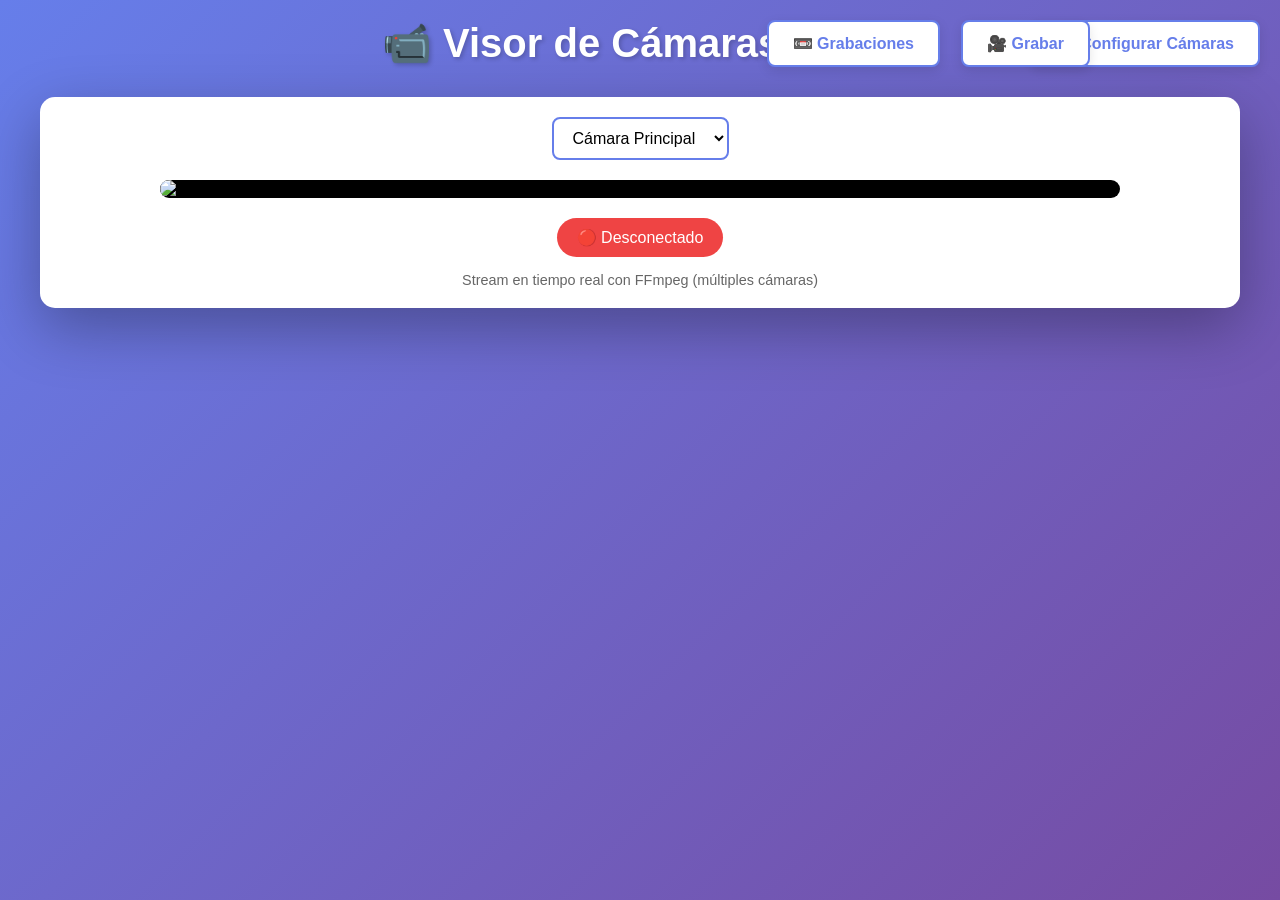
==== templates/index.html @ 9ef6c579 "First commit" ====
<!DOCTYPE html>
<html lang="es">
<head>
    <meta charset="UTF-8">
    <meta name="viewport" content="width=device-width, initial-scale=1.0">
    <title>Visor de Cámara RTSP</title>
    <style>
        * {
            margin: 0;
            padding: 0;
            box-sizing: border-box;
        }
        
        body {
            font-family: -apple-system, BlinkMacSystemFont, 'Segoe UI', Roboto, Oxygen, Ubuntu, Cantarell, sans-serif;
            background: linear-gradient(135deg, #667eea 0%, #764ba2 100%);
            min-height: 100vh;
            display: flex;
            flex-direction: column;
            align-items: center;
            padding: 20px;
        }
        
        .container {
            max-width: 1200px;
            width: 100%;
        }
        
        h1 {
            color: white;
            text-align: center;
            margin-bottom: 30px;
            font-size: 2.5em;
            text-shadow: 2px 2px 4px rgba(0,0,0,0.2);
        }
        
        .video-container {
            background: white;
            border-radius: 15px;
            padding: 20px;
            box-shadow: 0 20px 60px rgba(0,0,0,0.3);
            display: flex;
            flex-direction: column;
            align-items: center;
        }
        
        .stream-wrapper {
            width: 100%;
            max-width: 960px;
            position: relative;
            background: #000;
            border-radius: 10px;
            overflow: hidden;
        }
        
        #stream {
            width: 100%;
            height: auto;
            display: block;
        }
        
        .status {
            margin-top: 20px;
            padding: 10px 20px;
            border-radius: 20px;
            font-weight: 500;
        }
        
        .status.connected {
            background: #10b981;
            color: white;
        }
        
        .status.disconnected {
            background: #ef4444;
            color: white;
        }
        
        .info {
            margin-top: 15px;
            text-align: center;
            color: #666;
            font-size: 0.9em;
        }
        
        .camera-selector {
            margin-bottom: 20px;
        }
        
        .camera-selector select {
            padding: 10px 15px;
            border-radius: 8px;
            border: 2px solid #667eea;
            font-size: 1em;
            cursor: pointer;
            background: white;
        }
        
        .setup-btn {
            position: fixed;
            top: 20px;
            right: 20px;
            padding: 12px 24px;
            background: white;
            color: #667eea;
            border: 2px solid #667eea;
            border-radius: 8px;
            font-weight: 600;
            cursor: pointer;
            transition: all 0.3s;
            text-decoration: none;
            box-shadow: 0 4px 12px rgba(0,0,0,0.1);
        }
        
        .setup-btn:hover {
            background: #667eea;
            color: white;
            transform: translateY(-2px);
            box-shadow: 0 6px 16px rgba(0,0,0,0.2);
        }
    </style>
</head>
<body>
    <a href="/setup" class="setup-btn">⚙️ Configurar Cámaras</a>
    <a href="/recording" class="setup-btn" style="right: 190px;">🎥 Grabar</a>
    <a href="/recordings_viewer" class="setup-btn" style="right: 340px;">📼 Grabaciones</a>
    
    <div class="container">
        <h1>📹 Visor de Cámaras RTSP</h1>
        
        <div class="video-container">
            <div class="camera-selector">
                <select id="cameraSelect" onchange="changeCamera()">
                    <option value="camera1">Cámara Principal</option>
                </select>
            </div>
            
            <div class="stream-wrapper">
                <img id="stream" src="/video_feed/camera1" alt="RTSP Stream">
            </div>
            
            <div class="status connected" id="status">
                🟢 Conectado
            </div>
            
            <div class="info">
                <p>Stream en tiempo real con FFmpeg (múltiples cámaras)</p>
            </div>
        </div>
    </div>
    
    <script>
        const streamImg = document.getElementById('stream');
        const statusDiv = document.getElementById('status');
        const cameraSelect = document.getElementById('cameraSelect');
        
        // Cargar lista de cámaras disponibles
        fetch('/api/cameras')
            .then(response => response.json())
            .then(cameras => {
                cameraSelect.innerHTML = '';
                for (const [id, info] of Object.entries(cameras)) {
                    const option = document.createElement('option');
                    option.value = id;
                    option.textContent = info.name;
                    cameraSelect.appendChild(option);
                }
            })
            .catch(err => console.error('Error cargando cámaras:', err));
        
        function changeCamera() {
            const cameraId = cameraSelect.value;
            streamImg.src = `/video_feed/${cameraId}?t=${Date.now()}`;
        }
        
        // Detectar errores de carga
        streamImg.onerror = function() {
            statusDiv.className = 'status disconnected';
            statusDiv.innerHTML = '🔴 Desconectado';
        };
        
        // Detectar cuando se carga correctamente
        streamImg.onload = function() {
            statusDiv.className = 'status connected';
            statusDiv.innerHTML = '🟢 Conectado';
        };
    </script>
</body>
</html>
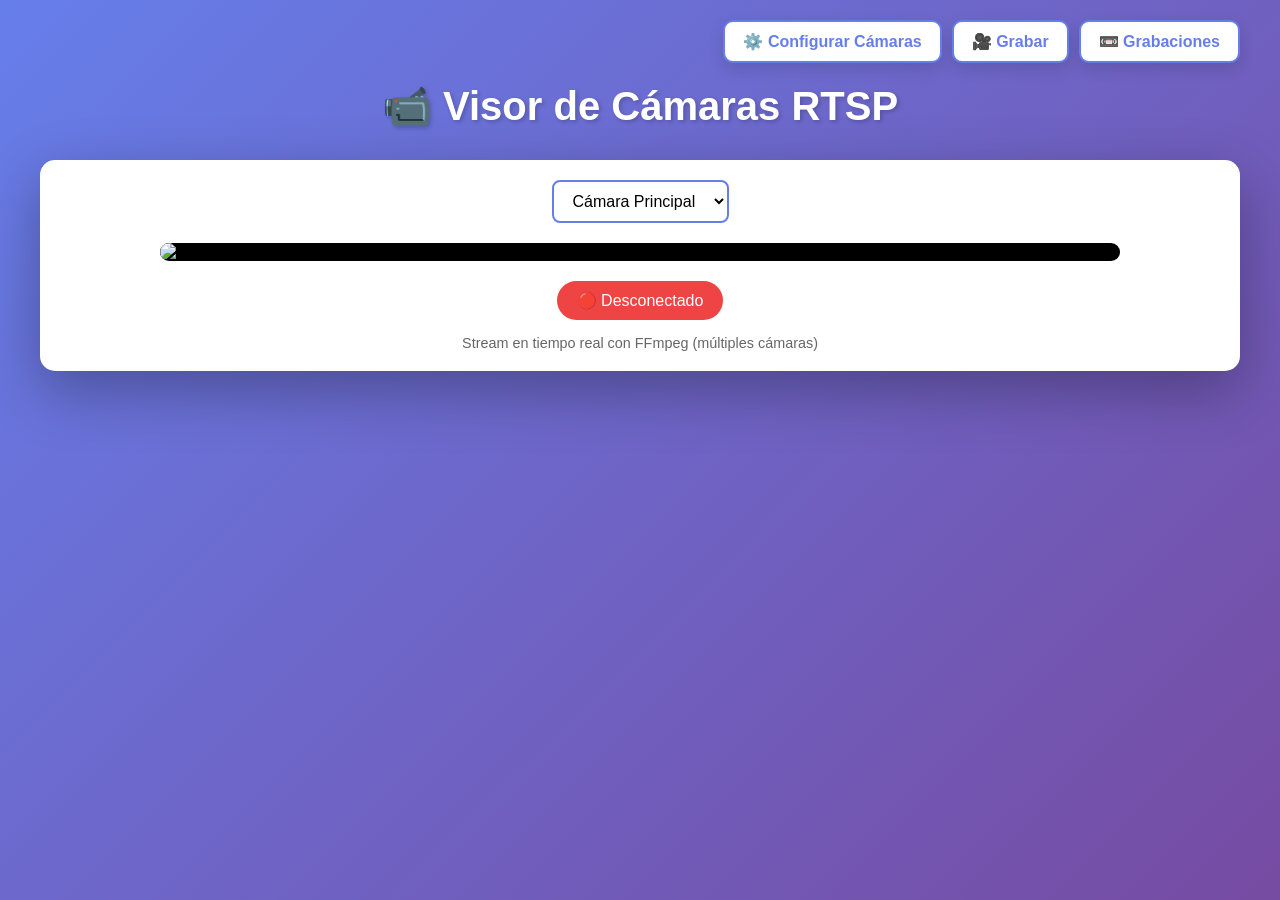
==== commit 4ab9b57d: "Update recording page, fix recording time related bug, fix layout" ====
--- a/templates/index.html
+++ b/templates/index.html
@@ -33,6 +33,38 @@
             font-size: 2.5em;
             text-shadow: 2px 2px 4px rgba(0,0,0,0.2);
         }
+
+        .top-bar {
+            width: 100%;
+            max-width: 1200px;
+            display: flex;
+            justify-content: flex-end;
+            gap: 10px;
+            margin-bottom: 20px;
+        }
+
+        .nav-btn {
+            padding: 10px 18px;
+            background: white;
+            color: #667eea;
+            border: 2px solid #667eea;
+            border-radius: 10px;
+            font-weight: 600;
+            cursor: pointer;
+            transition: all 0.3s;
+            text-decoration: none;
+            box-shadow: 0 6px 16px rgba(0,0,0,0.12);
+            display: inline-flex;
+            align-items: center;
+            gap: 6px;
+        }
+
+        .nav-btn:hover {
+            background: #667eea;
+            color: white;
+            transform: translateY(-2px);
+            box-shadow: 0 8px 18px rgba(0,0,0,0.2);
+        }
         
         .video-container {
             background: white;
@@ -96,34 +128,14 @@
             background: white;
         }
         
-        .setup-btn {
-            position: fixed;
-            top: 20px;
-            right: 20px;
-            padding: 12px 24px;
-            background: white;
-            color: #667eea;
-            border: 2px solid #667eea;
-            border-radius: 8px;
-            font-weight: 600;
-            cursor: pointer;
-            transition: all 0.3s;
-            text-decoration: none;
-            box-shadow: 0 4px 12px rgba(0,0,0,0.1);
-        }
-        
-        .setup-btn:hover {
-            background: #667eea;
-            color: white;
-            transform: translateY(-2px);
-            box-shadow: 0 6px 16px rgba(0,0,0,0.2);
-        }
     </style>
 </head>
 <body>
-    <a href="/setup" class="setup-btn">⚙️ Configurar Cámaras</a>
-    <a href="/recording" class="setup-btn" style="right: 190px;">🎥 Grabar</a>
-    <a href="/recordings_viewer" class="setup-btn" style="right: 340px;">📼 Grabaciones</a>
+    <div class="top-bar">
+        <a href="/setup" class="nav-btn">⚙️ Configurar Cámaras</a>
+        <a href="/recording" class="nav-btn">🎥 Grabar</a>
+        <a href="/recordings_viewer" class="nav-btn">📼 Grabaciones</a>
+    </div>
     
     <div class="container">
         <h1>📹 Visor de Cámaras RTSP</h1>
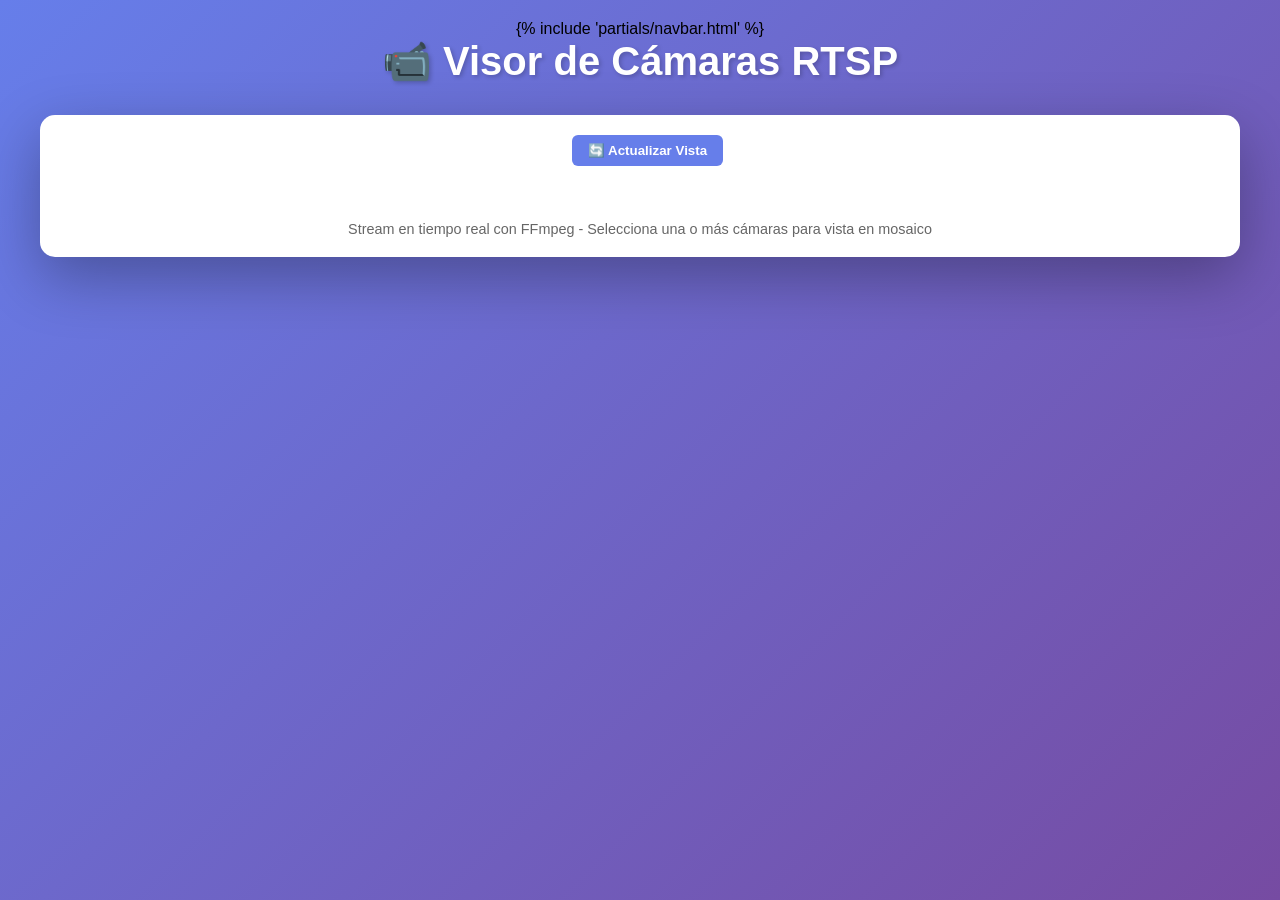
==== commit f75bdf55: "Fix continuous recording bug, update menu, enable manual setup" ====
--- a/templates/index.html
+++ b/templates/index.html
@@ -131,71 +131,90 @@
     </style>
 </head>
 <body>
-    <div class="top-bar">
-        <a href="/setup" class="nav-btn">⚙️ Configurar Cámaras</a>
-        <a href="/recording" class="nav-btn">🎥 Grabar</a>
-        <a href="/recordings_viewer" class="nav-btn">📼 Grabaciones</a>
-    </div>
+    {% include 'partials/navbar.html' %}
     
     <div class="container">
         <h1>📹 Visor de Cámaras RTSP</h1>
         
         <div class="video-container">
             <div class="camera-selector">
-                <select id="cameraSelect" onchange="changeCamera()">
-                    <option value="camera1">Cámara Principal</option>
-                </select>
+                <div style="display: flex; gap: 15px; align-items: center; flex-wrap: wrap; justify-content: center;">
+                    <div id="cameraCheckboxes" style="display: flex; gap: 10px; flex-wrap: wrap;"></div>
+                    <button onclick="updateMosaic()" style="padding: 8px 16px; background: #667eea; color: white; border: none; border-radius: 6px; cursor: pointer; font-weight: 600;">🔄 Actualizar Vista</button>
+                </div>
             </div>
             
-            <div class="stream-wrapper">
-                <img id="stream" src="/video_feed/camera1" alt="RTSP Stream">
-            </div>
-            
-            <div class="status connected" id="status">
-                🟢 Conectado
-            </div>
+            <div id="mosaicContainer" style="display: grid; gap: 10px; margin-top: 20px;"></div>
             
             <div class="info">
-                <p>Stream en tiempo real con FFmpeg (múltiples cámaras)</p>
+                <p>Stream en tiempo real con FFmpeg - Selecciona una o más cámaras para vista en mosaico</p>
             </div>
         </div>
     </div>
     
     <script>
-        const streamImg = document.getElementById('stream');
-        const statusDiv = document.getElementById('status');
-        const cameraSelect = document.getElementById('cameraSelect');
+        let availableCameras = {};
         
         // Cargar lista de cámaras disponibles
         fetch('/api/cameras')
             .then(response => response.json())
             .then(cameras => {
-                cameraSelect.innerHTML = '';
+                availableCameras = cameras;
+                const container = document.getElementById('cameraCheckboxes');
+                container.innerHTML = '';
+                
                 for (const [id, info] of Object.entries(cameras)) {
-                    const option = document.createElement('option');
-                    option.value = id;
-                    option.textContent = info.name;
-                    cameraSelect.appendChild(option);
+                    const label = document.createElement('label');
+                    label.style.cssText = 'display: flex; align-items: center; gap: 5px; padding: 8px 12px; background: white; border-radius: 6px; cursor: pointer; font-weight: 600;';
+                    label.innerHTML = `
+                        <input type="checkbox" value="${id}" checked>
+                        ${info.name}
+                    `;
+                    container.appendChild(label);
                 }
+                
+                updateMosaic();
             })
             .catch(err => console.error('Error cargando cámaras:', err));
         
-        function changeCamera() {
-            const cameraId = cameraSelect.value;
-            streamImg.src = `/video_feed/${cameraId}?t=${Date.now()}`;
-        }
-        
-        // Detectar errores de carga
-        streamImg.onerror = function() {
-            statusDiv.className = 'status disconnected';
-            statusDiv.innerHTML = '🔴 Desconectado';
-        };
-        
-        // Detectar cuando se carga correctamente
-        streamImg.onload = function() {
-            statusDiv.className = 'status connected';
-            statusDiv.innerHTML = '🟢 Conectado';
-        };
+        function updateMosaic() {
+            const checkboxes = document.querySelectorAll('#cameraCheckboxes input[type="checkbox"]:checked');
+            const container = document.getElementById('mosaicContainer');
+            
+            if (checkboxes.length === 0) {
+                container.innerHTML = '<p style="text-align: center; color: #666; padding: 40px;">Selecciona al menos una cámara</p>';
+                return;
+            }
+            
+            // Calculate grid layout
+            let columns = 1;
+            if (checkboxes.length === 2) columns = 2;
+            else if (checkboxes.length <= 4) columns = 2;
+            else if (checkboxes.length <= 9) columns = 3;
+            else columns = 4;
+            
+            container.style.gridTemplateColumns = `repeat(${columns}, 1fr)`;
+            container.innerHTML = '';
+            
+            checkboxes.forEach(checkbox => {
+                const cameraId = checkbox.value;
+                const cameraInfo = availableCameras[cameraId];
+                
+                const streamDiv = document.createElement('div');
+                streamDiv.style.cssText = 'position: relative; background: #000; border-radius: 10px; overflow: hidden;';
+                streamDiv.innerHTML = `
+                    <div style="position: absolute; top: 10px; left: 10px; background: rgba(0,0,0,0.7); color: white; padding: 5px 10px; border-radius: 5px; font-weight: 600; z-index: 10;">
+                        ${cameraInfo.name}
+                    </div>
+                    <img src="/video_feed/${cameraId}?t=${Date.now()}" 
+                         alt="${cameraInfo.name}" 
+                         style="width: 100%; height: auto; display: block;"
+                         onerror="this.parentElement.style.border='3px solid #ef4444'"
+                         onload="this.parentElement.style.border='3px solid #10b981'">
+                `;
+                container.appendChild(streamDiv);
+            });
+        }
     </script>
 </body>
 </html>
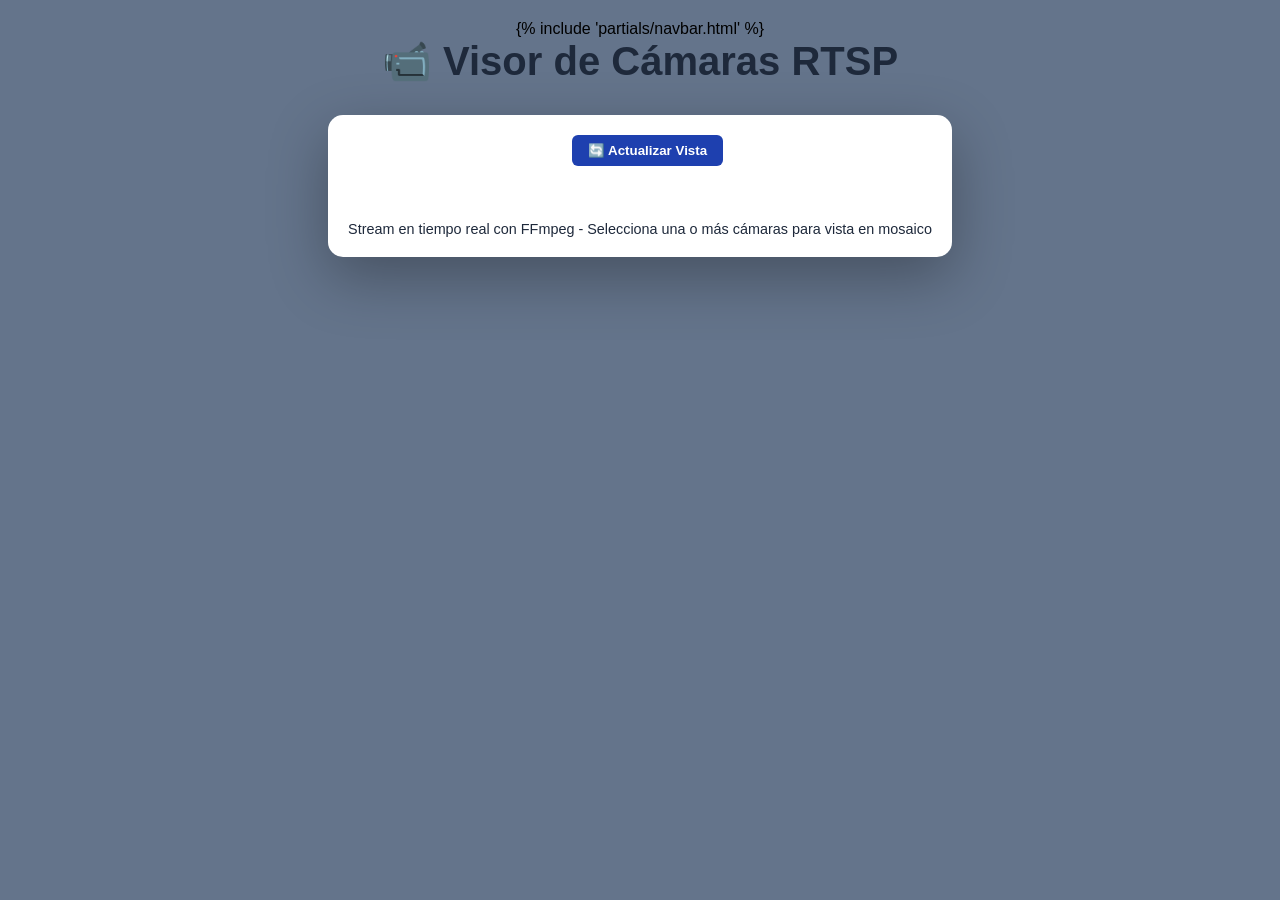
==== commit bf106fe7: "Update styles" ====
--- a/templates/index.html
+++ b/templates/index.html
@@ -4,34 +4,13 @@
     <meta charset="UTF-8">
     <meta name="viewport" content="width=device-width, initial-scale=1.0">
     <title>Visor de Cámara RTSP</title>
+    <link rel="stylesheet" href="/static/css/styles.css">
     <style>
-        * {
-            margin: 0;
-            padding: 0;
-            box-sizing: border-box;
-        }
-        
+        /* Estilos específicos de esta página */
         body {
-            font-family: -apple-system, BlinkMacSystemFont, 'Segoe UI', Roboto, Oxygen, Ubuntu, Cantarell, sans-serif;
-            background: linear-gradient(135deg, #667eea 0%, #764ba2 100%);
-            min-height: 100vh;
             display: flex;
             flex-direction: column;
             align-items: center;
-            padding: 20px;
-        }
-        
-        .container {
-            max-width: 1200px;
-            width: 100%;
-        }
-        
-        h1 {
-            color: white;
-            text-align: center;
-            margin-bottom: 30px;
-            font-size: 2.5em;
-            text-shadow: 2px 2px 4px rgba(0,0,0,0.2);
         }
 
         .top-bar {
@@ -58,13 +37,6 @@
             align-items: center;
             gap: 6px;
         }
-
-        .nav-btn:hover {
-            background: #667eea;
-            color: white;
-            transform: translateY(-2px);
-            box-shadow: 0 8px 18px rgba(0,0,0,0.2);
-        }
         
         .video-container {
             background: white;
@@ -76,58 +48,20 @@
             align-items: center;
         }
         
-        .stream-wrapper {
-            width: 100%;
-            max-width: 960px;
-            position: relative;
-            background: #000;
-            border-radius: 10px;
-            overflow: hidden;
-        }
-        
-        #stream {
-            width: 100%;
-            height: auto;
-            display: block;
-        }
-        
-        .status {
-            margin-top: 20px;
-            padding: 10px 20px;
-            border-radius: 20px;
-            font-weight: 500;
-        }
-        
-        .status.connected {
-            background: #10b981;
-            color: white;
-        }
-        
-        .status.disconnected {
-            background: #ef4444;
-            color: white;
+        .camera-selector {
+            margin-bottom: 20px;
         }
         
         .info {
             margin-top: 15px;
             text-align: center;
-            color: #666;
+            color: #1e293b;
             font-size: 0.9em;
         }
         
-        .camera-selector {
-            margin-bottom: 20px;
+        #mosaicContainer {
+            width: 100%;
         }
-        
-        .camera-selector select {
-            padding: 10px 15px;
-            border-radius: 8px;
-            border: 2px solid #667eea;
-            font-size: 1em;
-            cursor: pointer;
-            background: white;
-        }
-        
     </style>
 </head>
 <body>
@@ -140,7 +74,7 @@
             <div class="camera-selector">
                 <div style="display: flex; gap: 15px; align-items: center; flex-wrap: wrap; justify-content: center;">
                     <div id="cameraCheckboxes" style="display: flex; gap: 10px; flex-wrap: wrap;"></div>
-                    <button onclick="updateMosaic()" style="padding: 8px 16px; background: #667eea; color: white; border: none; border-radius: 6px; cursor: pointer; font-weight: 600;">🔄 Actualizar Vista</button>
+                    <button onclick="updateMosaic()" style="padding: 8px 16px; background: #1e40af; color: white; border: none; border-radius: 6px; cursor: pointer; font-weight: 600; transition: all 0.2s;" onmouseover="this.style.background='#1e3a8a'" onmouseout="this.style.background='#1e40af'">🔄 Actualizar Vista</button>
                 </div>
             </div>
             
--- a/static/css/styles.css
+++ b/static/css/styles.css
@@ -0,0 +1,208 @@
+/* Estilos globales comunes */
+* {
+    margin: 0;
+    padding: 0;
+    box-sizing: border-box;
+}
+
+body {
+    font-family: -apple-system, BlinkMacSystemFont, 'Segoe UI', Roboto, Oxygen, Ubuntu, Cantarell, sans-serif;
+    background: #64748b;
+    min-height: 100vh;
+    padding: 20px;
+}
+
+.container {
+    max-width: 1400px;
+    margin: 0 auto;
+}
+
+h1 {
+    color: #1e293b;
+    text-align: center;
+    margin-bottom: 30px;
+    font-size: 2.5em;
+    font-weight: 700;
+}
+
+h2 {
+    color: #1e293b;
+    margin-bottom: 15px;
+}
+
+/* Navigation bar */
+.top-bar {
+    width: 100%;
+    max-width: 1400px;
+    display: flex;
+    justify-content: center;
+    gap: 10px;
+    margin: 0 auto 20px;
+    padding: 15px 20px;
+    border-radius: 8px;
+}
+
+.nav-btn {
+    padding: 10px 18px;
+    background: #f8fafc;
+    color: #1e40af;
+    border: 1px solid #e2e8f0;
+    border-radius: 6px;
+    font-weight: 600;
+    cursor: pointer;
+    transition: all 0.2s;
+    text-decoration: none;
+    display: inline-flex;
+    align-items: center;
+    gap: 6px;
+}
+
+.nav-btn:hover {
+    background: #1e40af;
+    color: white;
+    border-color: #1e40af;
+    box-shadow: 0 4px 12px rgba(30,64,175,0.2);
+}
+
+/* Cards */
+.card {
+    background: white;
+    border-radius: 15px;
+    padding: 30px;
+    box-shadow: 0 20px 60px rgba(0,0,0,0.3);
+    margin-bottom: 20px;
+}
+
+/* Buttons */
+.btn {
+    padding: 12px 30px;
+    border: none;
+    border-radius: 8px;
+    font-size: 1em;
+    cursor: pointer;
+    transition: all 0.3s;
+    font-weight: 500;
+}
+
+.btn-primary {
+    background: #1e40af;
+    color: white;
+}
+
+.btn-primary:hover {
+    background: #1e3a8a;
+    transform: translateY(-2px);
+}
+
+.btn-success {
+    background: #10b981;
+    color: white;
+}
+
+.btn-success:hover {
+    background: #059669;
+}
+
+.btn:disabled {
+    opacity: 0.5;
+    cursor: not-allowed;
+}
+
+/* Form elements */
+.form-group {
+    display: flex;
+    flex-direction: column;
+    padding: 5px 0;
+}
+
+.form-group.full-width {
+    grid-column: 1 / -1;
+}
+
+label {
+    font-weight: 600;
+    color: #374151;
+    margin-bottom: 8px;
+    font-size: 0.95em;
+}
+
+select, input[type="number"], input[type="text"], input[type="password"] {
+    padding: 10px 12px;
+    border: 2px solid #e5e7eb;
+    border-radius: 8px;
+    font-size: 1em;
+    transition: all 0.2s;
+}
+
+select:focus, input:focus {
+    outline: none;
+    border-color: #1e40af;
+}
+
+input[type="checkbox"] {
+    width: 20px;
+    height: 20px;
+    cursor: pointer;
+}
+
+/* Status messages */
+.status {
+    margin-top: 20px;
+    padding: 15px;
+    border-radius: 8px;
+    display: none;
+}
+
+.status.success {
+    background: #d1fae5;
+    color: #065f46;
+}
+
+.status.error {
+    background: #fee2e2;
+    color: #991b1b;
+}
+
+.status-message {
+    padding: 15px;
+    border-radius: 8px;
+    margin-top: 20px;
+    display: none;
+}
+
+.status-message.success {
+    background: #d1fae5;
+    color: #065f46;
+}
+
+.status-message.error {
+    background: #fee2e2;
+    color: #991b1b;
+}
+
+/* Loading */
+.loading {
+    display: none;
+    margin-top: 20px;
+    color: #1e40af;
+}
+
+/* Info box */
+.info-box {
+    background: #eff6ff;
+    border-left: 4px solid #3b82f6;
+    padding: 15px;
+    border-radius: 8px;
+    margin-bottom: 20px;
+}
+
+.info-box h4 {
+    color: #1e40af;
+    margin-bottom: 8px;
+}
+
+.info-box p {
+    color: #1e3a8a;
+    font-size: 0.9em;
+    line-height: 1.5;
+}
